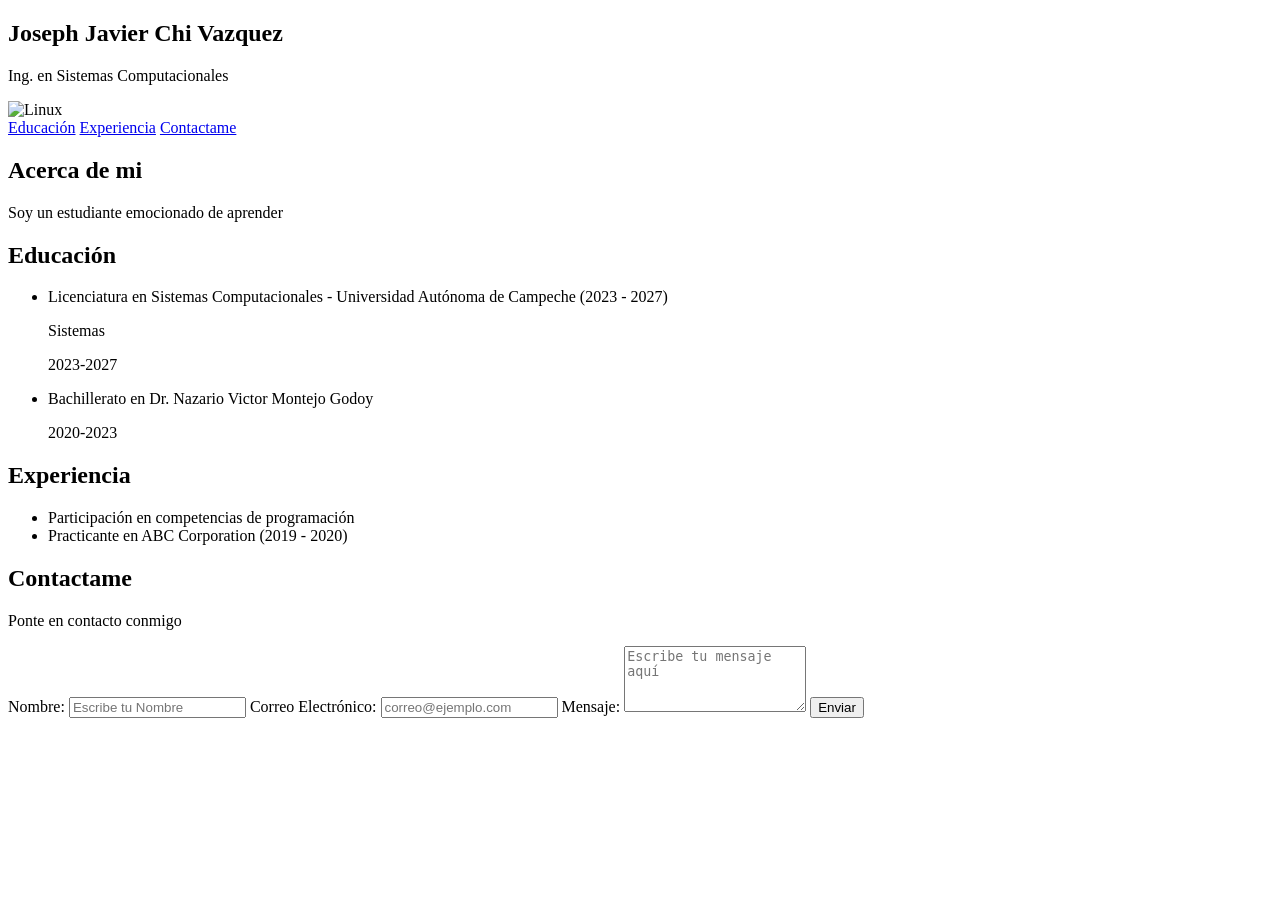
==== index.html @ 3eeb9c9d "Creando archivo Index" ====
<!DOCTYPE html>
<html lang="es">

<head>
    <meta charset="UTF-8">
    <meta name="viewport" content="width=device-width, initial-scale=1.0">
    <meta name="description" content="Esta es mi primera página web creada con HTML">
    <title>Joseph Chi</title>
</head>

<body>
    <header>
        <section class="name-Joseph">
            <h1>Joseph Javier Chi Vazquez</h1>
            <p>Ing. en Sistemas Computacionales</p>
            <img src="https://preview.redd.it/who-is-this-guy-and-why-do-i-see-him-alot-v0-y583j1mzw1g91.jpg?width=640&crop=smart&auto=webp&s=59421ce6b8f3233b3a00083032cdaa7570e1d01b"
                alt="Linux" width="200" height="200">
        </section>

        <nav>
            <a href="#educacion">Educación</a>
            <a href="#experiencia">Experiencia</a>
            <a href="#contact-me">Contactame</a>
        </nav>
    </header>
    <main>
        <section id="educacion">
            <h2>Acerca de mi</h2>
            <p>Soy un estudiante emocionado de aprender</p>
        </section>
        <section>
            <h2>Educación</h2>
            <ul>
                <li>Licenciatura en Sistemas Computacionales - Universidad Autónoma de Campeche (2023 - 2027)</li>
                <p>Sistemas</p>
                <p>2023-2027</p>

                <li>Bachillerato en Dr. Nazario Victor Montejo Godoy</li>
                <p>2020-2023</p>
            </ul>
        </section>
        <section id="experiencia">
            <h2>Experiencia</h2>
            <ul>
                <li>Participación en competencias de programación</li>
                <li>Practicante en ABC Corporation (2019 - 2020)</li>
            </ul>
        </section>
        <section id="contact-me">
            <h2>Contactame</h2>
            <p>Ponte en contacto conmigo</p>
            <form action="">
                <label for="nombre">Nombre:</label>
                <input type="text" id="name" name="nombre" placeholder="Escribe tu Nombre" required>

                <label for="correo">Correo Electrónico:</label>
                <input type="email" id="email" name="correo" placeholder="correo@ejemplo.com" required>

                <label for="mensaje">Mensaje:</label>
                <textarea id="message" name="mensaje" rows="4" placeholder="Escribe tu mensaje aquí"></textarea>

                <input type="submit" value="Enviar">
            </form>
        </section>
    </main>
</body>

</html>
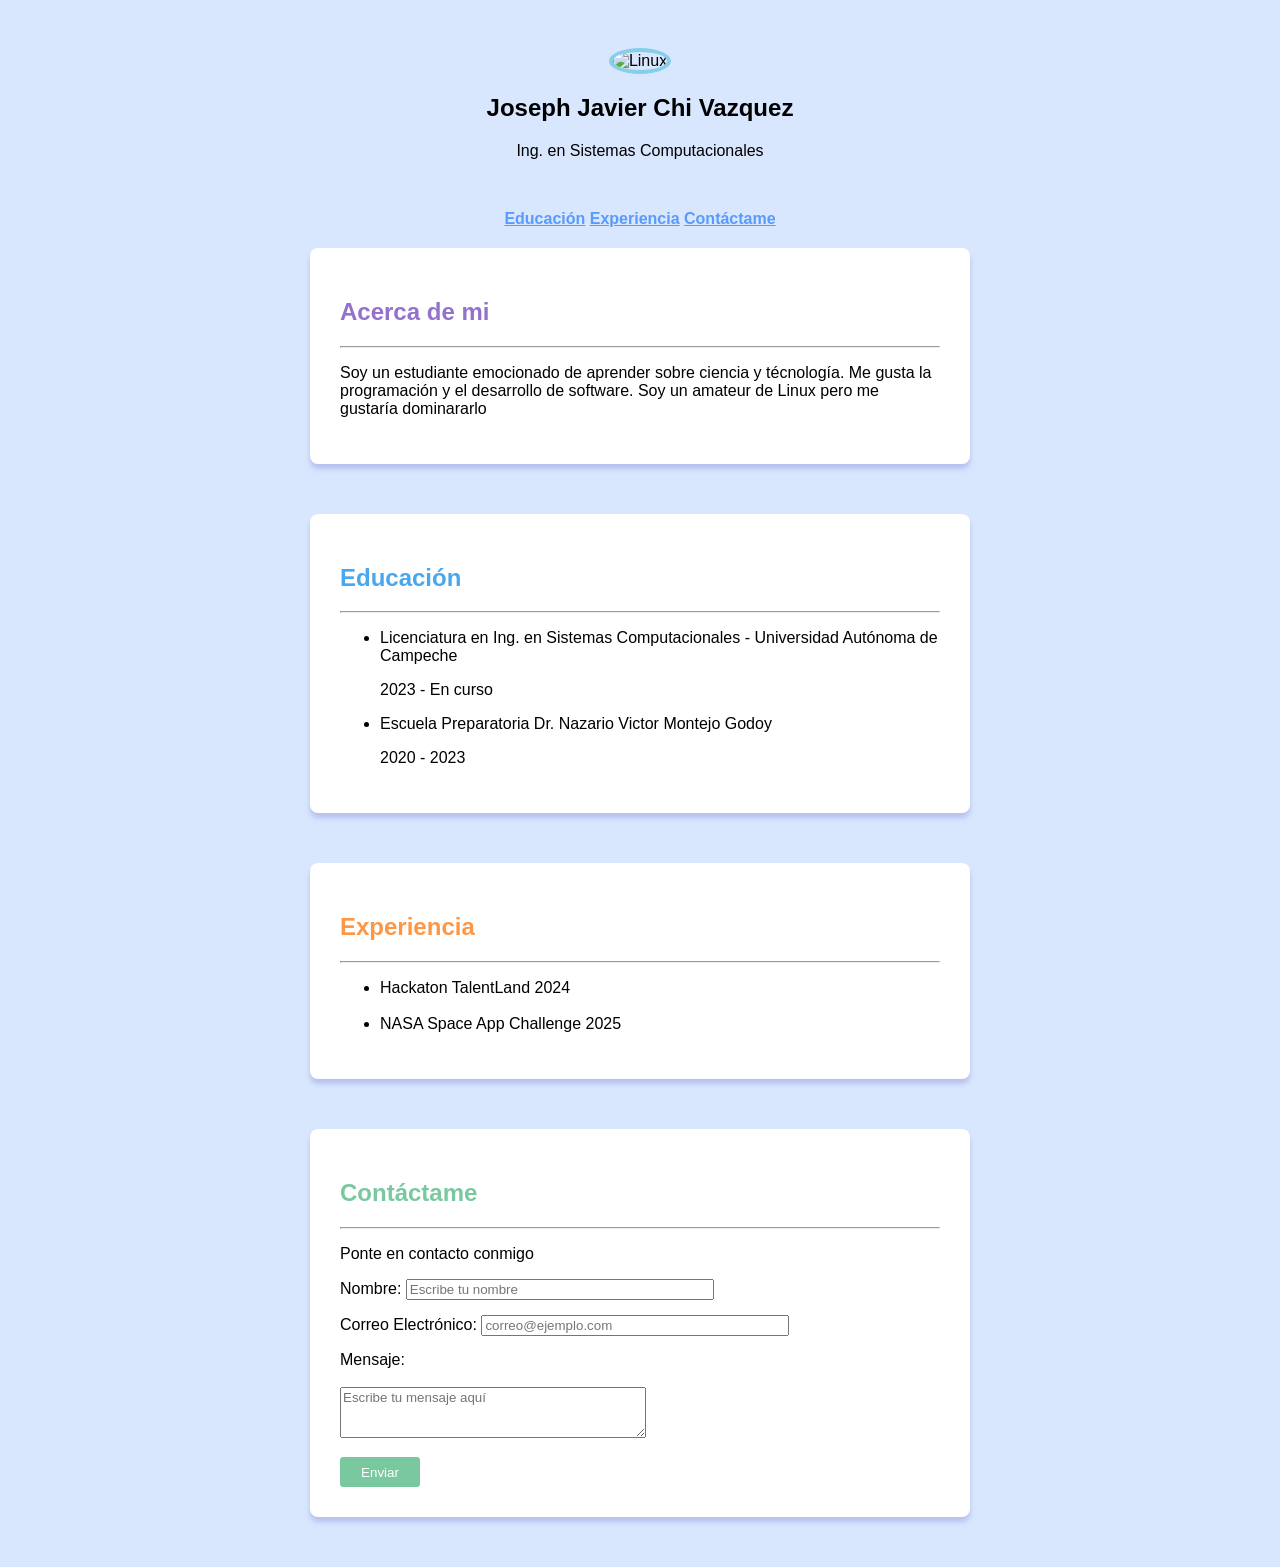
==== commit 2c4f2b86: "Curriculum Vitae listo" ====
--- a/index.html
+++ b/index.html
@@ -5,60 +5,71 @@
     <meta charset="UTF-8">
     <meta name="viewport" content="width=device-width, initial-scale=1.0">
     <meta name="description" content="Esta es mi primera página web creada con HTML">
+    <link rel="stylesheet" href="estiloIndex.css">
     <title>Joseph Chi</title>
 </head>
 
 <body>
     <header>
+        <img src="https://preview.redd.it/who-is-this-guy-and-why-do-i-see-him-alot-v0-y583j1mzw1g91.jpg?width=640&crop=smart&auto=webp&s=59421ce6b8f3233b3a00083032cdaa7570e1d01b"
+            alt="Linux">
         <section class="name-Joseph">
             <h1>Joseph Javier Chi Vazquez</h1>
             <p>Ing. en Sistemas Computacionales</p>
-            <img src="https://preview.redd.it/who-is-this-guy-and-why-do-i-see-him-alot-v0-y583j1mzw1g91.jpg?width=640&crop=smart&auto=webp&s=59421ce6b8f3233b3a00083032cdaa7570e1d01b"
-                alt="Linux" width="200" height="200">
+
         </section>
 
         <nav>
             <a href="#educacion">Educación</a>
             <a href="#experiencia">Experiencia</a>
-            <a href="#contact-me">Contactame</a>
+            <a href="#contact-me">Contáctame</a>
         </nav>
     </header>
     <main>
+        <section id="about-me">
+            <h2>Acerca de mi</h2>
+            <hr>
+            <p>Soy un estudiante emocionado de aprender sobre ciencia y técnología. Me gusta la programación y el
+                desarrollo de software. Soy un amateur de Linux pero me gustaría dominararlo</p>
+        </section>
         <section id="educacion">
-            <h2>Acerca de mi</h2>
-            <p>Soy un estudiante emocionado de aprender</p>
-        </section>
-        <section>
             <h2>Educación</h2>
+            <hr>
             <ul>
-                <li>Licenciatura en Sistemas Computacionales - Universidad Autónoma de Campeche (2023 - 2027)</li>
-                <p>Sistemas</p>
-                <p>2023-2027</p>
+                <li>Licenciatura en Ing. en Sistemas Computacionales - Universidad Autónoma de Campeche</li>
+                <p>2023 - En curso</p>
 
-                <li>Bachillerato en Dr. Nazario Victor Montejo Godoy</li>
-                <p>2020-2023</p>
+                <li>Escuela Preparatoria Dr. Nazario Victor Montejo Godoy</li>
+                <p>2020 - 2023</p>
             </ul>
         </section>
         <section id="experiencia">
             <h2>Experiencia</h2>
+            <hr>
             <ul>
-                <li>Participación en competencias de programación</li>
-                <li>Practicante en ABC Corporation (2019 - 2020)</li>
+                <li>Hackaton TalentLand 2024</li>
+                <br>
+                <li>NASA Space App Challenge 2025</li>
             </ul>
         </section>
         <section id="contact-me">
-            <h2>Contactame</h2>
+            <h2>Contáctame</h2>
+            <hr>
             <p>Ponte en contacto conmigo</p>
             <form action="">
-                <label for="nombre">Nombre:</label>
-                <input type="text" id="name" name="nombre" placeholder="Escribe tu Nombre" required>
-
-                <label for="correo">Correo Electrónico:</label>
-                <input type="email" id="email" name="correo" placeholder="correo@ejemplo.com" required>
-
-                <label for="mensaje">Mensaje:</label>
-                <textarea id="message" name="mensaje" rows="4" placeholder="Escribe tu mensaje aquí"></textarea>
-
+                <div>
+                    <label for="name">Nombre:</label>
+                    <input type="text" id="name" name="nombre" placeholder="Escribe tu nombre" required>
+                </div>
+                <div>
+                    <label for="correo">Correo Electrónico:</label>
+                    <input type="email" id="email" name="correo" placeholder="correo@ejemplo.com" required>
+                </div>
+                <div>
+                    <label for="mensaje">Mensaje:</label>
+                    <br><br>
+                    <textarea id="message" name="mensaje" rows="3" placeholder="Escribe tu mensaje aquí"></textarea>
+                </div>
                 <input type="submit" value="Enviar">
             </form>
         </section>
--- a/estiloIndex.css
+++ b/estiloIndex.css
@@ -0,0 +1,74 @@
+* {
+    font-family: Arial, sans-serif;
+}
+
+body {
+    background-color: #D9E7FE;
+}
+
+header {
+    padding: 20px;
+    text-align: center;
+}
+img {
+
+    border-radius: 50%;
+    margin-top: 20px;
+    border: 4px solid #87CEEB;
+    width: 200px;
+    height: 200px;
+
+}
+section {
+    background-color: white;
+    width: 600px;
+    margin: auto;
+    border-radius: 8px;
+    box-shadow: 0px 5px 5px rgba(149, 158, 225, 0.5);
+    padding: 30px;
+    margin-bottom: 50px;
+}
+
+a {
+    color: #599AFD;
+    font-weight: 800;
+}
+.name-Joseph {
+    background-color: #D9E7FE;
+    padding: 0;
+    box-shadow: none;
+}
+
+#about-me h2 {
+    color: #9272CD
+}
+
+#educacion h2 {
+    color: #49A7ED;
+}
+#experiencia h2 {
+    color: #FD9746;
+}
+#contact-me h2 {
+    color: #7AC89F;
+}
+
+form div{
+    margin: 15px 0 15px 0;
+}
+
+input[type="submit"] {
+    background-color: #7AC89F;
+    border: none;
+    border-radius: 3px;
+    color: white;
+    width: 80px;
+    height: 30px;
+    cursor: pointer;
+}
+input {
+    width: 50%;
+}
+textarea {
+    width: 50%;
+}
